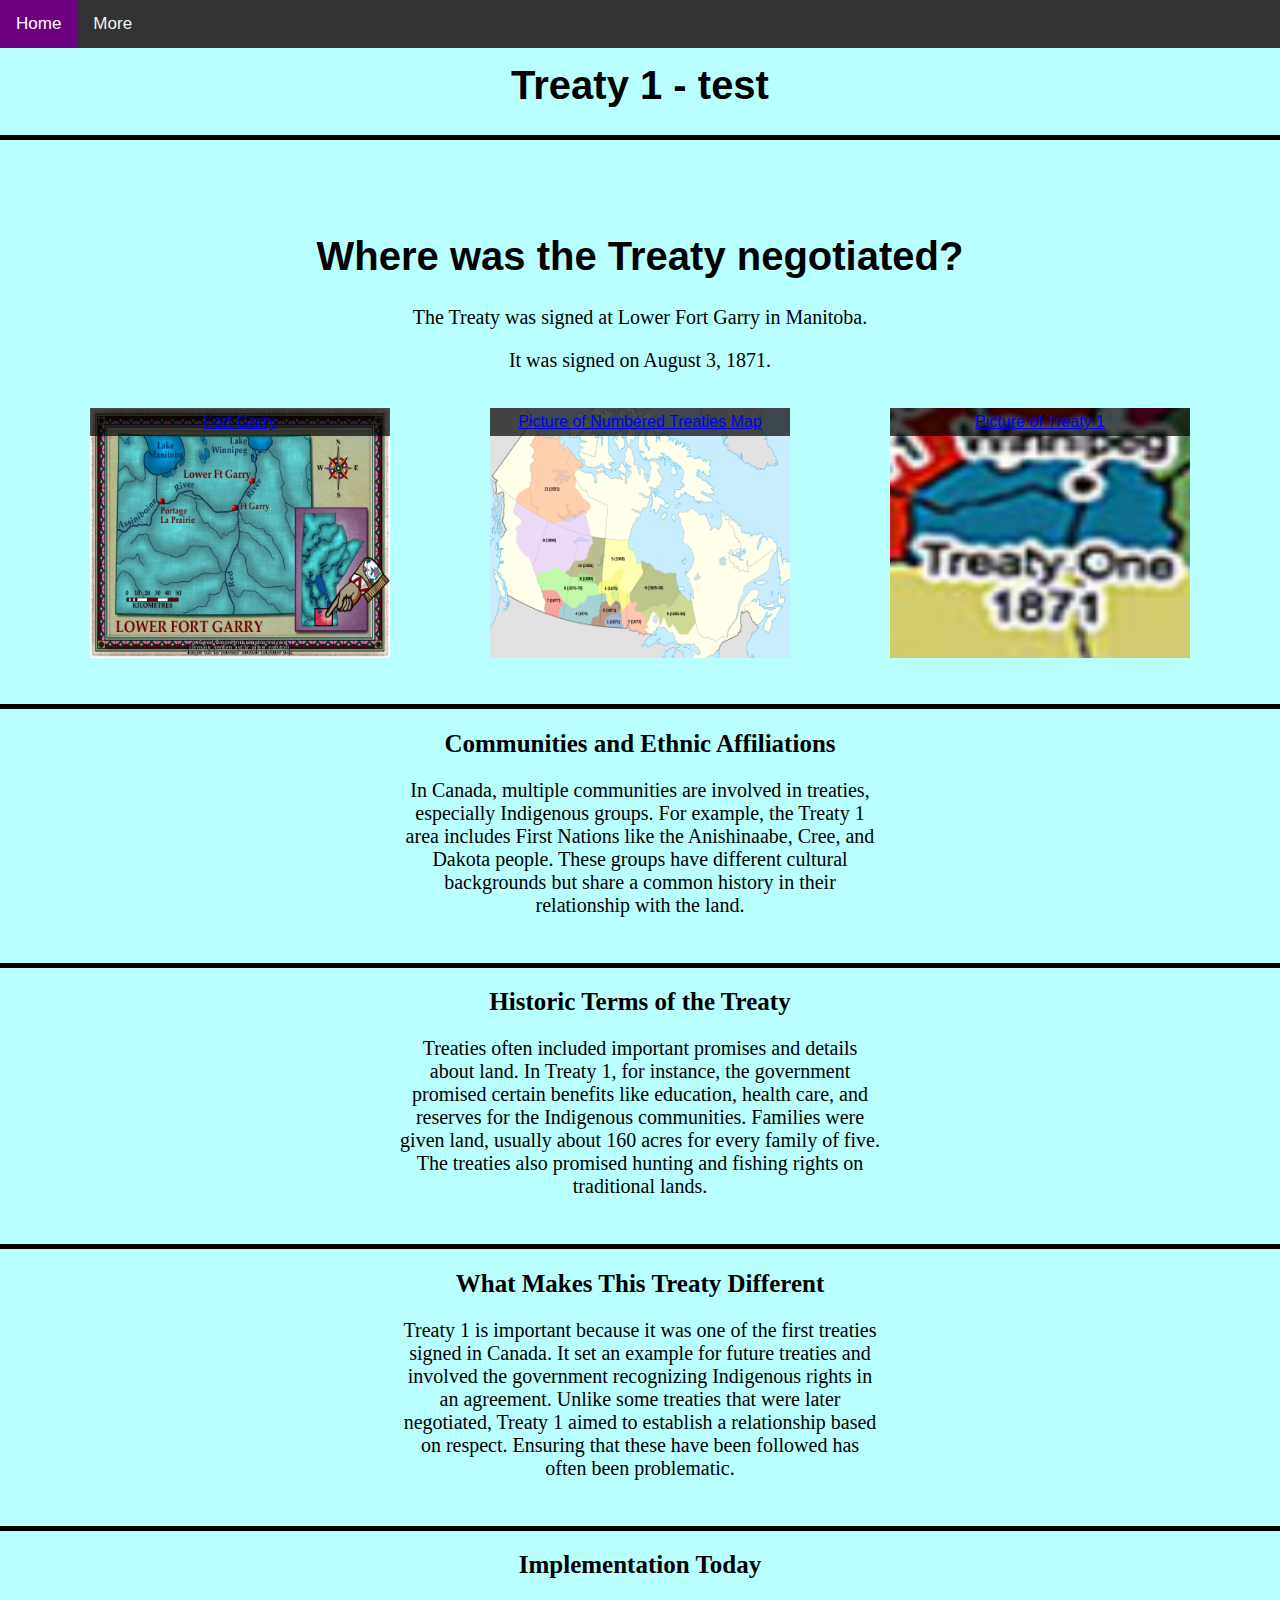
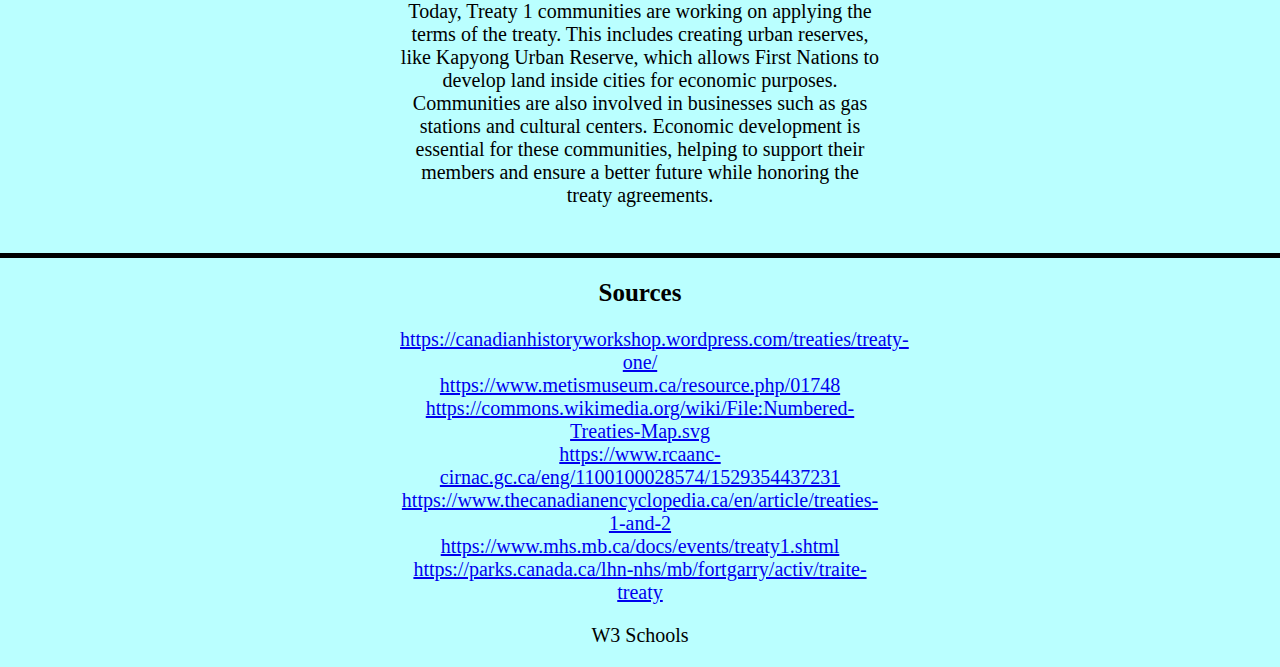
==== index.html @ 4c73218f "treaty 1 - test" ====
<!--Name: Ethan Gordon
Course: Web dev
Teacher: Ms. Hoitink
School: PTC
Date Last Modified: 
-->
<!DOCTYPE html>
<html lang="en">
  <head>
    <link rel="stylesheet" href="CSS/style.css" />
    <meta charset="UTF-8" />
    <meta name="viewport" content="width=device-width, initial-scale=1.0" />
    <title>Home</title>
    <style>
      .topnav {
        overflow: hidden;
        background-color: #333;
      }

      .topnav a {
        float: left;
        color: #f2f2f2;
        text-align: center;
        padding: 14px 16px;
        text-decoration: none;
        font-size: 17px;
      }

      .topnav a:hover {
        background-color: #ddd;
        color: black;
      }

      .topnav a.active {
        background-color: #6d0081;
        color: white;
      }

      .content {
        display: flex;
        flex-direction: column;
        justify-content: center;
        align-items: center;
        text-align: center;
      }

      .text {
        margin-bottom: 20px;
      }

      .text h1 {
        margin: 0;
        font-size: 24px;
      }

      .text p {
        margin-top: 10px;
      }

      .image-container {
        display: flex;
        justify-content: center; /* Aligns the images horizontally */
        gap: 20px; /* Adds space between images */
        position: relative; /* Allows absolute positioning of figcaptions */
      }

      .image-container figure {
        position: relative; /* Set position for the figure */
      }

      .image-container img {
        width: 300px;
        height: 250px;
      }

      .image-container figcaption {
        position: absolute;
        top: 0; /* Adjust to position above the image */
        left: 0; /* Adjust to center horizontally */
        right: 0; /* Stretch to the right */
        text-align: center; /* Center the text */
        color: white; /* Text color */
        background: rgba(0, 0, 0, 0.7); /* Semi-transparent background */
        padding: 5px; /* Padding around text */
      }

      .skip-link {
        position: absolute;
        left: -9999px; /* Hide off-screen */
      }

      .skip-link:focus {
        left: 0; /* Bring into view when focused */
        top: 0;
        background: #333;
        color: white;
        padding: 8px;
        z-index: 1000;
      }
    </style>
  </head>
  <body>
    <a href="#main-content" class="skip-link">Skip to main content</a>

    <header id="site-header">
      <nav class="topnav" aria-label="Main navigation">
        <a class="active" href="index.html">Home</a>
        <a href="More.html">More</a>
      </nav>
      <br />
      <br />
      <h1 style="text-align: center">Treaty 1 - test</h1>
      <hr />
    </header>

    <main id="main-content">
      <article id="treaty-location">
        <h1>Where was the Treaty negotiated?</h1>
        <p>The Treaty was signed at Lower Fort Garry in Manitoba.</p>
        <p>It was signed on August 3, 1871.</p>
        <div class="image-container">
          <figure>
            <img
              src="Images/Fort gary.jfif"
              alt="Fort Garry, a historic site in Manitoba" />
            <figcaption>
              <a href="https://www.metismuseum.ca/resource.php/01748"
                >Fort Garry</a
              >
            </figcaption>
          </figure>
          <figure>
            <img
              src="Images/Numbered-Treaties-Map.svg.png"
              alt="Map showing the numbered treaties in Canada" />
            <figcaption>
              <a
                href="https://commons.wikimedia.org/wiki/File:Numbered-Treaties-Map.svg"
                >Picture of Numbered Treaties Map</a
              >
            </figcaption>
          </figure>
          <figure>
            <img
              src="Images/Zoomed in treaty1.PNG"
              alt="Zoomed-in map of Treaty 1" />
            <figcaption>
              <a
                href="https://canadianhistoryworkshop.wordpress.com/treaties/treaty-one/"
                >Picture of Treaty 1</a
              >
            </figcaption>
          </figure>
        </div>
      </article>

      <br />
      <hr />

      <article id="communities-ethnic-affiliations">
        <h2>Communities and Ethnic Affiliations</h2>
        <p>
          In Canada, multiple communities are involved in treaties, especially
          Indigenous groups. For example, the Treaty 1 area includes First
          Nations like the Anishinaabe, Cree, and Dakota people. These groups
          have different cultural backgrounds but share a common history in
          their relationship with the land.
        </p>
      </article>

      <br />
      <hr />

      <article id="historic-terms">
        <h2>Historic Terms of the Treaty</h2>
        <p>
          Treaties often included important promises and details about land. In
          Treaty 1, for instance, the government promised certain benefits like
          education, health care, and reserves for the Indigenous communities.
          Families were given land, usually about 160 acres for every family of
          five. The treaties also promised hunting and fishing rights on
          traditional lands.
        </p>
      </article>

      <br />
      <hr />

      <article id="treaty-differences">
        <h2>What Makes This Treaty Different</h2>
        <p>
          Treaty 1 is important because it was one of the first treaties signed
          in Canada. It set an example for future treaties and involved the
          government recognizing Indigenous rights in an agreement. Unlike some
          treaties that were later negotiated, Treaty 1 aimed to establish a
          relationship based on respect. Ensuring that these have been followed
          has often been problematic.
        </p>
      </article>

      <br />
      <hr />

      <article id="implementation-today">
        <h2>Implementation Today</h2>
        <p>
          Today, Treaty 1 communities are working on applying the terms of the
          treaty. This includes creating urban reserves, like Kapyong Urban
          Reserve, which allows First Nations to develop land inside cities for
          economic purposes. Communities are also involved in businesses such as
          gas stations and cultural centers. Economic development is essential
          for these communities, helping to support their members and ensure a
          better future while honoring the treaty agreements.
        </p>
      </article>

      <br />
      <hr />
    </main>

    <footer>
      <h2>Sources</h2>
      <p>
        <a
          href="https://canadianhistoryworkshop.wordpress.com/treaties/treaty-one/"
          >https://canadianhistoryworkshop.wordpress.com/treaties/treaty-one/</a
        ><br />
        <a href="https://www.metismuseum.ca/resource.php/01748"
          >https://www.metismuseum.ca/resource.php/01748</a
        ><br />
        <a
          href="https://commons.wikimedia.org/wiki/File:Numbered-Treaties-Map.svg"
          >https://commons.wikimedia.org/wiki/File:Numbered-Treaties-Map.svg</a
        ><br />
        <a
          href="https://www.rcaanc-cirnac.gc.ca/eng/1100100028574/1529354437231 "
          >https://www.rcaanc-cirnac.gc.ca/eng/1100100028574/1529354437231 </a
        ><br />
        <a
          href="https://www.thecanadianencyclopedia.ca/en/article/treaties-1-and-2  "
          >https://www.thecanadianencyclopedia.ca/en/article/treaties-1-and-2 </a
        ><br />
        <a href="https://www.mhs.mb.ca/docs/events/treaty1.shtml "
          >https://www.mhs.mb.ca/docs/events/treaty1.shtml </a
        ><br />
        <a
          href="https://parks.canada.ca/lhn-nhs/mb/fortgarry/activ/traite-treaty "
          >https://parks.canada.ca/lhn-nhs/mb/fortgarry/activ/traite-treaty </a
        ><br />
      </p>
      <p>W3 Schools</p>
    </footer>
  </body>
</html>
---- CSS/style.css ----
/* Makes the h1 be bold, font size of 40px, and have the text in the center */
h1 {
  font-weight: bold;
  font-size: 40px;
  text-align: center;
  font-family: Arial, Helvetica, sans-serif;
}

/* Makes the h2 in the center and have a font size of 25px */
h2 {
  text-align: center;
  font-size: 25px;
  font-family: Georgia, "Times New Roman", Times, serif;
}

/* Have the body color of light blue. */
body {
  background-color: rgb(186, 255, 255);
  margin: 0;
  font-family: Arial, Helvetica, sans-serif;
}

/* Have the lines bold, colour of black, thickness of 5px, and in the center */
hr {
  font-weight: bold;
  background-color: rgb(0, 0, 0);
  height: 5px;
  border: none;
  text-align: center;
}

/* Have the paragraphs font size 20px and have it in the center */
p {
  font-size: 20px;
  text-align: center;
  font-family: Cambria, Cochin, Georgia, Times, "Times New Roman", serif;
  padding-left: 400px;
  padding-right: 400px;
}

.text p {
  margin: 0; /* Removes the space between paragraphs */
}

/* Top navigation bar styles */
.topnav {
  overflow: hidden;
  background-color: #333;
  position: fixed; /* Makes the navbar always visible */
  top: 0; /* Positions it at the top */
  width: 100%; /* Makes it span the full width of the page */
  z-index: 1000; /* Ensures it stays above other content */
}

/* Style for navigation links */
.topnav a {
  float: left;
  color: #f2f2f2;
  text-align: center;
  padding: 14px 16px;
  text-decoration: none;
  font-size: 17px;
}

/* Hover effect for navigation links */
.topnav a:hover {
  background-color: #ddd;
  color: black;
}

/* Active link style */
.topnav a.active {
  background-color: #6d0081;
  color: white;
}

/* Add padding to the top of the main content to account for the fixed navbar */
main {
  padding-top: 60px; /* Adjust this value based on the height of your navbar */
}
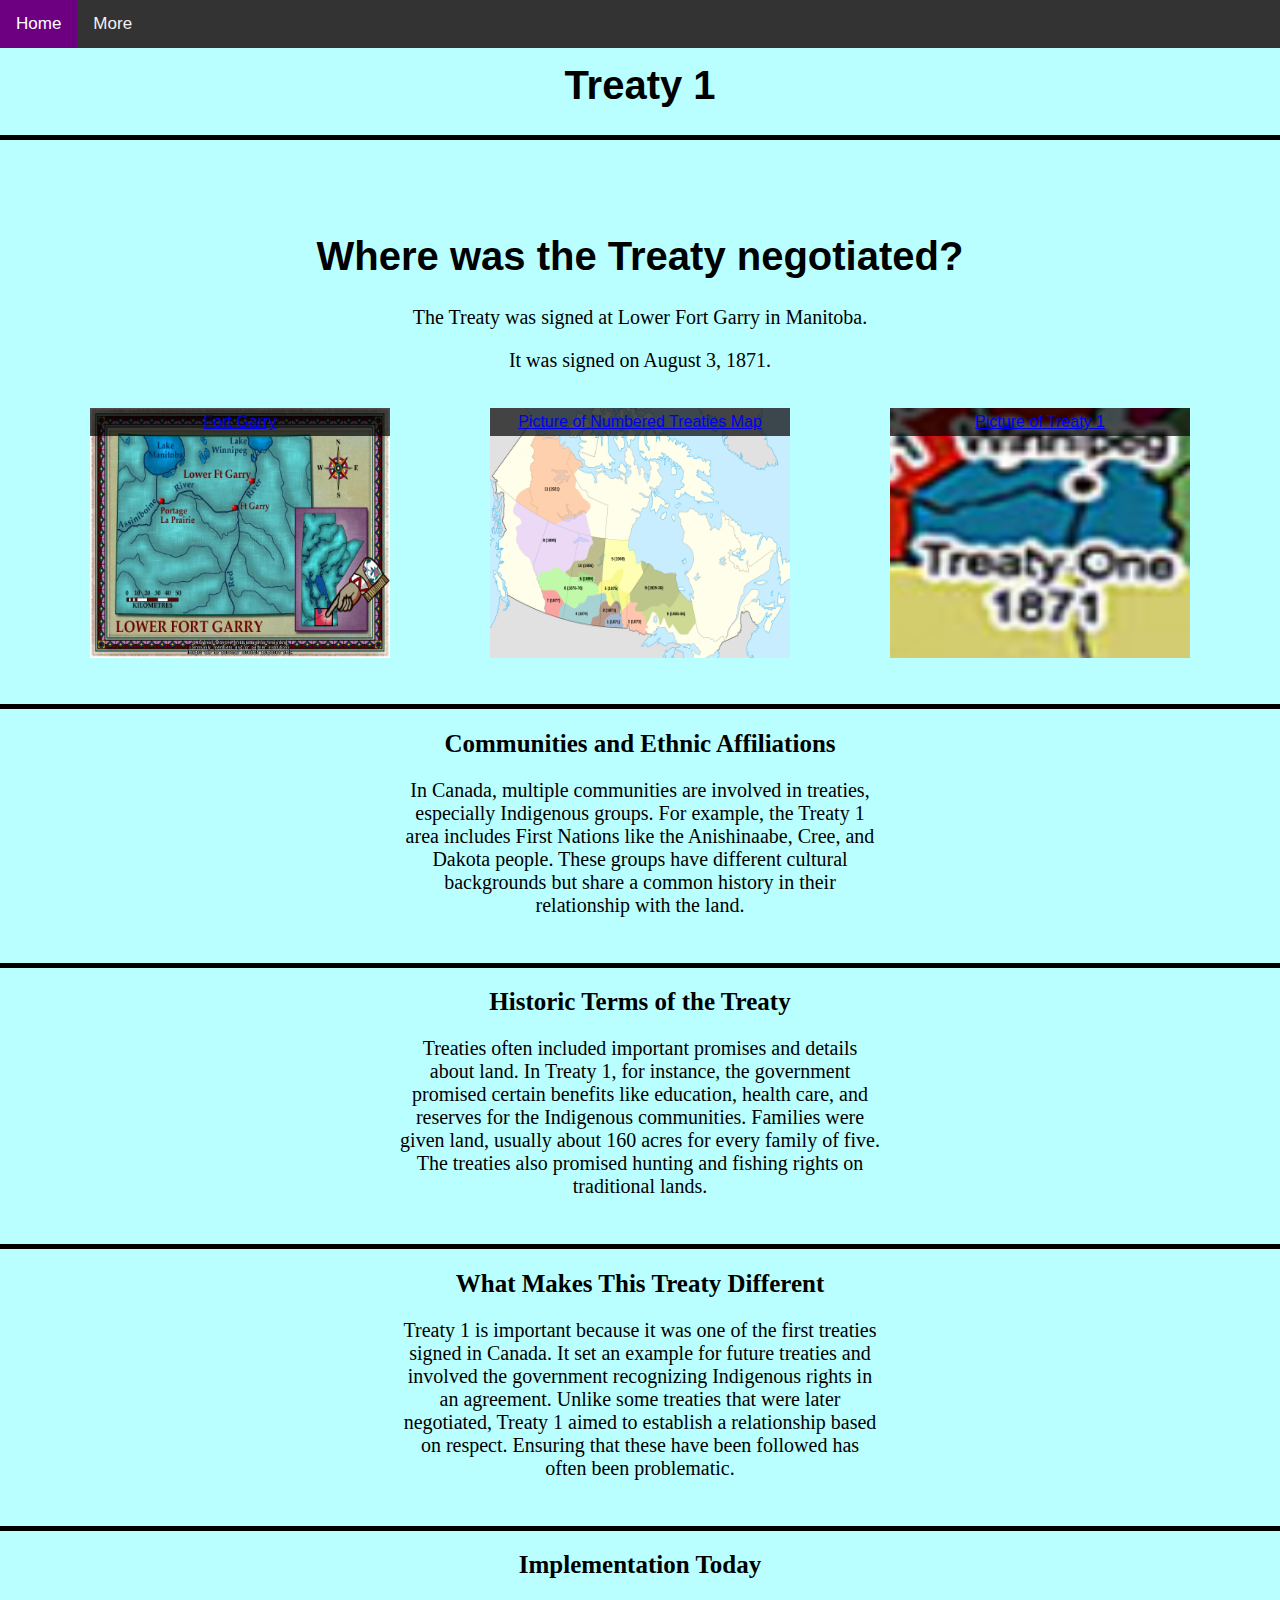
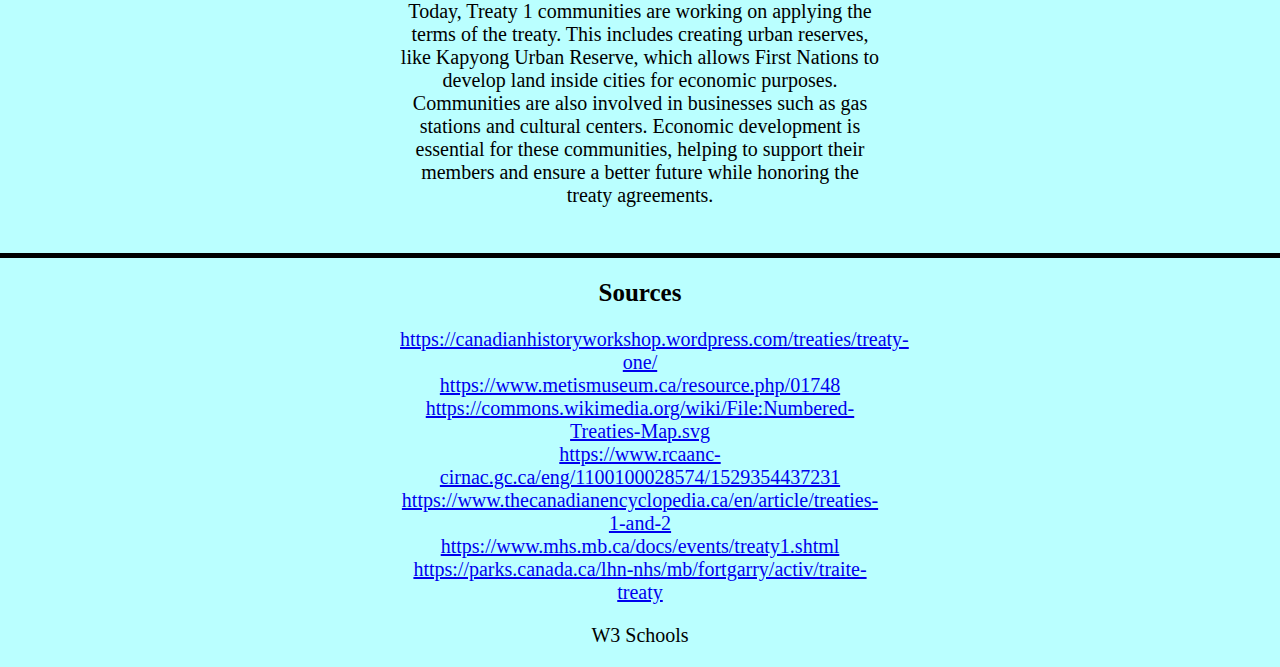
==== commit 7e69c4af: "Treaty 1" ====
--- a/index.html
+++ b/index.html
@@ -109,7 +109,7 @@
       </nav>
       <br />
       <br />
-      <h1 style="text-align: center">Treaty 1 - test</h1>
+      <h1 style="text-align: center">Treaty 1</h1>
       <hr />
     </header>
 
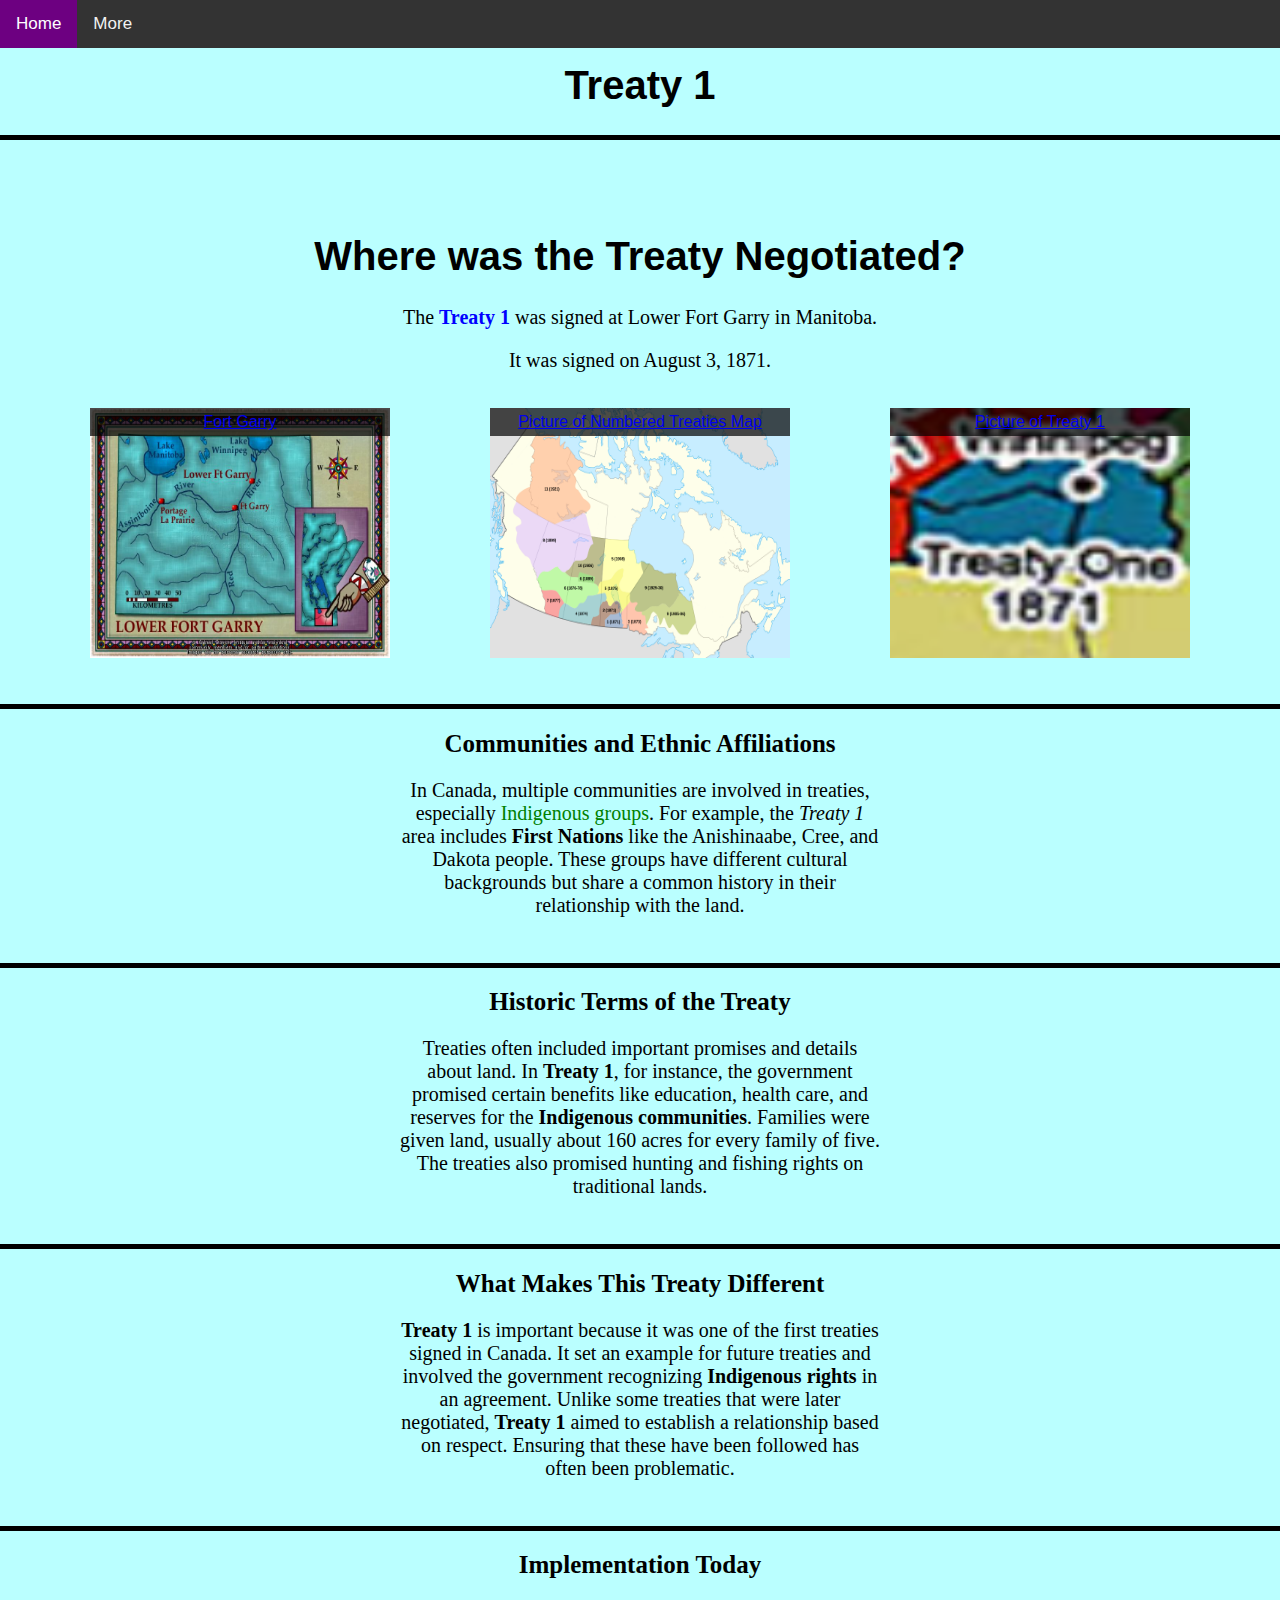
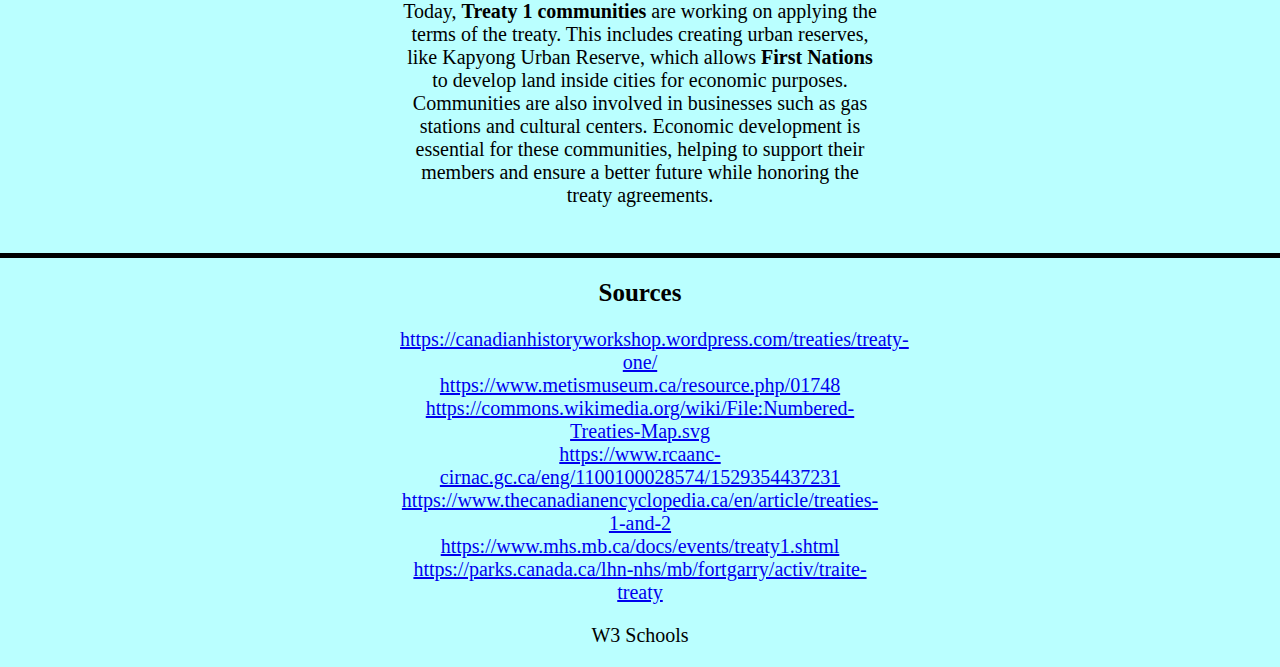
==== commit a8d7d337: "Ethan Gordon PTEC Project 2" ====
--- a/index.html
+++ b/index.html
@@ -1,8 +1,8 @@
 <!--Name: Ethan Gordon
-Course: Web dev
+Course: Web Development
 Teacher: Ms. Hoitink
 School: PTC
-Date Last Modified: 
+Date Last Modified: Oct 20, 2024
 -->
 <!DOCTYPE html>
 <html lang="en">
@@ -11,31 +11,9 @@
     <meta charset="UTF-8" />
     <meta name="viewport" content="width=device-width, initial-scale=1.0" />
     <title>Home</title>
+    <!--In this style, I make my website more interesting with margins, font sizes, some colors, and more. 
+    I did not add this to my external CSS because it was only for this webpage.-->
     <style>
-      .topnav {
-        overflow: hidden;
-        background-color: #333;
-      }
-
-      .topnav a {
-        float: left;
-        color: #f2f2f2;
-        text-align: center;
-        padding: 14px 16px;
-        text-decoration: none;
-        font-size: 17px;
-      }
-
-      .topnav a:hover {
-        background-color: #ddd;
-        color: black;
-      }
-
-      .topnav a.active {
-        background-color: #6d0081;
-        color: white;
-      }
-
       .content {
         display: flex;
         flex-direction: column;
@@ -59,13 +37,13 @@
 
       .image-container {
         display: flex;
-        justify-content: center; /* Aligns the images horizontally */
-        gap: 20px; /* Adds space between images */
-        position: relative; /* Allows absolute positioning of figcaptions */
+        justify-content: center;
+        gap: 20px;
+        position: relative;
       }
 
       .image-container figure {
-        position: relative; /* Set position for the figure */
+        position: relative;
       }
 
       .image-container img {
@@ -75,22 +53,22 @@
 
       .image-container figcaption {
         position: absolute;
-        top: 0; /* Adjust to position above the image */
-        left: 0; /* Adjust to center horizontally */
-        right: 0; /* Stretch to the right */
-        text-align: center; /* Center the text */
-        color: white; /* Text color */
-        background: rgba(0, 0, 0, 0.7); /* Semi-transparent background */
-        padding: 5px; /* Padding around text */
+        top: 0;
+        left: 0;
+        right: 0;
+        text-align: center;
+        color: white;
+        background: rgba(0, 0, 0, 0.7);
+        padding: 5px;
       }
 
       .skip-link {
         position: absolute;
-        left: -9999px; /* Hide off-screen */
+        left: -9999px;
       }
 
       .skip-link:focus {
-        left: 0; /* Bring into view when focused */
+        left: 0;
         top: 0;
         background: #333;
         color: white;
@@ -101,8 +79,8 @@
   </head>
   <body>
     <a href="#main-content" class="skip-link">Skip to main content</a>
-
     <header id="site-header">
+      <!--In this nav, I put some of my navigation bar.-->
       <nav class="topnav" aria-label="Main navigation">
         <a class="active" href="index.html">Home</a>
         <a href="More.html">More</a>
@@ -114,110 +92,135 @@
     </header>
 
     <main id="main-content">
-      <article id="treaty-location">
-        <h1>Where was the Treaty negotiated?</h1>
-        <p>The Treaty was signed at Lower Fort Garry in Manitoba.</p>
-        <p>It was signed on August 3, 1871.</p>
-        <div class="image-container">
-          <figure>
-            <img
-              src="Images/Fort gary.jfif"
-              alt="Fort Garry, a historic site in Manitoba" />
-            <figcaption>
-              <a href="https://www.metismuseum.ca/resource.php/01748"
-                >Fort Garry</a
-              >
-            </figcaption>
-          </figure>
-          <figure>
-            <img
-              src="Images/Numbered-Treaties-Map.svg.png"
-              alt="Map showing the numbered treaties in Canada" />
-            <figcaption>
-              <a
-                href="https://commons.wikimedia.org/wiki/File:Numbered-Treaties-Map.svg"
-                >Picture of Numbered Treaties Map</a
-              >
-            </figcaption>
-          </figure>
-          <figure>
-            <img
-              src="Images/Zoomed in treaty1.PNG"
-              alt="Zoomed-in map of Treaty 1" />
-            <figcaption>
-              <a
-                href="https://canadianhistoryworkshop.wordpress.com/treaties/treaty-one/"
-                >Picture of Treaty 1</a
-              >
-            </figcaption>
-          </figure>
-        </div>
-      </article>
-
-      <br />
-      <hr />
-
-      <article id="communities-ethnic-affiliations">
-        <h2>Communities and Ethnic Affiliations</h2>
-        <p>
-          In Canada, multiple communities are involved in treaties, especially
-          Indigenous groups. For example, the Treaty 1 area includes First
-          Nations like the Anishinaabe, Cree, and Dakota people. These groups
-          have different cultural backgrounds but share a common history in
-          their relationship with the land.
-        </p>
-      </article>
-
-      <br />
-      <hr />
-
-      <article id="historic-terms">
-        <h2>Historic Terms of the Treaty</h2>
-        <p>
-          Treaties often included important promises and details about land. In
-          Treaty 1, for instance, the government promised certain benefits like
-          education, health care, and reserves for the Indigenous communities.
-          Families were given land, usually about 160 acres for every family of
-          five. The treaties also promised hunting and fishing rights on
-          traditional lands.
-        </p>
-      </article>
-
-      <br />
-      <hr />
-
-      <article id="treaty-differences">
-        <h2>What Makes This Treaty Different</h2>
-        <p>
-          Treaty 1 is important because it was one of the first treaties signed
-          in Canada. It set an example for future treaties and involved the
-          government recognizing Indigenous rights in an agreement. Unlike some
-          treaties that were later negotiated, Treaty 1 aimed to establish a
-          relationship based on respect. Ensuring that these have been followed
-          has often been problematic.
-        </p>
-      </article>
-
-      <br />
-      <hr />
-
-      <article id="implementation-today">
-        <h2>Implementation Today</h2>
-        <p>
-          Today, Treaty 1 communities are working on applying the terms of the
-          treaty. This includes creating urban reserves, like Kapyong Urban
-          Reserve, which allows First Nations to develop land inside cities for
-          economic purposes. Communities are also involved in businesses such as
-          gas stations and cultural centers. Economic development is essential
-          for these communities, helping to support their members and ensure a
-          better future while honoring the treaty agreements.
-        </p>
-      </article>
-
+      <!--In this section is my title, images, and where the treaty was signed.
+      I used figures, figcaptions, divs, alt text, and more.-->
+      <section>
+        <article id="treaty-location">
+          <h1>Where was the Treaty Negotiated?</h1>
+          <p>
+            The <span style="font-weight: bold; color: blue">Treaty 1</span> was
+            signed at Lower Fort Garry in Manitoba.
+          </p>
+          <p>It was signed on August 3, 1871.</p>
+          <div class="image-container">
+            <figure>
+              <img
+                src="Images/Fort gary.jfif"
+                alt="Fort Garry, a historic site in Manitoba" />
+              <figcaption>
+                <a href="https://www.metismuseum.ca/resource.php/01748"
+                  >Fort Garry</a
+                >
+              </figcaption>
+            </figure>
+            <figure>
+              <img
+                src="Images/Numbered-Treaties-Map.svg.png"
+                alt="Map showing the numbered treaties in Canada" />
+              <figcaption>
+                <a
+                  href="https://commons.wikimedia.org/wiki/File:Numbered-Treaties-Map.svg"
+                  >Picture of Numbered Treaties Map</a
+                >
+              </figcaption>
+            </figure>
+            <figure>
+              <img
+                src="Images/Zoomed in treaty1.PNG"
+                alt="Zoomed-in map of Treaty 1" />
+              <figcaption>
+                <a
+                  href="https://canadianhistoryworkshop.wordpress.com/treaties/treaty-one/"
+                  >Picture of Treaty 1</a
+                >
+              </figcaption>
+            </figure>
+          </div>
+        </article>
+      </section>
+
+      <br />
+      <hr />
+      <!--In this section, I researched the communities and ethnic affiliations history of Treaty 1.
+      I used span style to make it bold, italic, and the color green. The rest was in CSS. -->
+      <section>
+        <article id="communities-ethnic-affiliations">
+          <h2>Communities and Ethnic Affiliations</h2>
+          <p>
+            In Canada, multiple communities are involved in treaties, especially
+            <span style="color: green">Indigenous groups</span>. For example,
+            the <span style="font-style: italic">Treaty 1</span> area includes
+            <span style="font-weight: bold">First Nations</span> like the
+            Anishinaabe, Cree, and Dakota people. These groups have different
+            cultural backgrounds but share a common history in their
+            relationship with the land.
+          </p>
+        </article>
+      </section>
+
+      <br />
+      <hr />
+      <!--In this section, I researched the history of Treaty 1.
+      I used span style to make it bold and the rest was in CSS. -->
+      <section>
+        <article id="historic-terms">
+          <h2>Historic Terms of the Treaty</h2>
+          <p>
+            Treaties often included important promises and details about land.
+            In <span style="font-weight: bold">Treaty 1</span>, for instance,
+            the government promised certain benefits like education, health
+            care, and reserves for the
+            <span style="font-weight: bold">Indigenous communities</span>.
+            Families were given land, usually about 160 acres for every family
+            of five. The treaties also promised hunting and fishing rights on
+            traditional lands.
+          </p>
+        </article>
+      </section>
+      <br />
+      <hr />
+      <!--In this section, I researched about what makes this treaty different.
+      I used span style to make it bold and the rest was in CSS. -->
+      <section>
+        <article id="treaty-differences">
+          <h2>What Makes This Treaty Different</h2>
+          <p>
+            <span style="font-weight: bold">Treaty 1</span> is important because
+            it was one of the first treaties signed in Canada. It set an example
+            for future treaties and involved the government recognizing
+            <span style="font-weight: bold">Indigenous rights</span> in an
+            agreement. Unlike some treaties that were later negotiated,
+            <span style="font-weight: bold">Treaty 1</span> aimed to establish a
+            relationship based on respect. Ensuring that these have been
+            followed has often been problematic.
+          </p>
+        </article>
+      </section>
+      <br />
+      <hr />
+      <!--In this section and article, I researched about the implementation.
+      I used span style to make it bold and the rest was in CSS.-->
+      <section>
+        <article id="implementation-today">
+          <h2>Implementation Today</h2>
+          <p>
+            Today,
+            <span style="font-weight: bold">Treaty 1 communities</span> are
+            working on applying the terms of the treaty. This includes creating
+            urban reserves, like Kapyong Urban Reserve, which allows
+            <span style="font-weight: bold">First Nations</span> to develop land
+            inside cities for economic purposes. Communities are also involved
+            in businesses such as gas stations and cultural centers. Economic
+            development is essential for these communities, helping to support
+            their members and ensure a better future while honoring the treaty
+            agreements.
+          </p>
+        </article>
+      </section>
       <br />
       <hr />
     </main>
-
+    <!--In this footer are all my links for sources.-->
     <footer>
       <h2>Sources</h2>
       <p>
@@ -233,19 +236,19 @@
           >https://commons.wikimedia.org/wiki/File:Numbered-Treaties-Map.svg</a
         ><br />
         <a
-          href="https://www.rcaanc-cirnac.gc.ca/eng/1100100028574/1529354437231 "
-          >https://www.rcaanc-cirnac.gc.ca/eng/1100100028574/1529354437231 </a
-        ><br />
-        <a
-          href="https://www.thecanadianencyclopedia.ca/en/article/treaties-1-and-2  "
-          >https://www.thecanadianencyclopedia.ca/en/article/treaties-1-and-2 </a
-        ><br />
-        <a href="https://www.mhs.mb.ca/docs/events/treaty1.shtml "
-          >https://www.mhs.mb.ca/docs/events/treaty1.shtml </a
-        ><br />
-        <a
-          href="https://parks.canada.ca/lhn-nhs/mb/fortgarry/activ/traite-treaty "
-          >https://parks.canada.ca/lhn-nhs/mb/fortgarry/activ/traite-treaty </a
+          href="https://www.rcaanc-cirnac.gc.ca/eng/1100100028574/1529354437231"
+          >https://www.rcaanc-cirnac.gc.ca/eng/1100100028574/1529354437231</a
+        ><br />
+        <a
+          href="https://www.thecanadianencyclopedia.ca/en/article/treaties-1-and-2"
+          >https://www.thecanadianencyclopedia.ca/en/article/treaties-1-and-2</a
+        ><br />
+        <a href="https://www.mhs.mb.ca/docs/events/treaty1.shtml"
+          >https://www.mhs.mb.ca/docs/events/treaty1.shtml</a
+        ><br />
+        <a
+          href="https://parks.canada.ca/lhn-nhs/mb/fortgarry/activ/traite-treaty"
+          >https://parks.canada.ca/lhn-nhs/mb/fortgarry/activ/traite-treaty</a
         ><br />
       </p>
       <p>W3 Schools</p>
--- a/CSS/style.css
+++ b/CSS/style.css
@@ -1,4 +1,4 @@
-/* Makes the h1 be bold, font size of 40px, and have the text in the center */
+/* Makes the h1 bold, with a font size of 40px, and centers the text */
 h1 {
   font-weight: bold;
   font-size: 40px;
@@ -6,21 +6,21 @@
   font-family: Arial, Helvetica, sans-serif;
 }
 
-/* Makes the h2 in the center and have a font size of 25px */
+/* Centers the h2 and sets a font size of 25px */
 h2 {
   text-align: center;
   font-size: 25px;
   font-family: Georgia, "Times New Roman", Times, serif;
 }
 
-/* Have the body color of light blue. */
+/* Sets the body background color to light blue */
 body {
   background-color: rgb(186, 255, 255);
   margin: 0;
   font-family: Arial, Helvetica, sans-serif;
 }
 
-/* Have the lines bold, colour of black, thickness of 5px, and in the center */
+/* Styles horizontal lines to be bold, black, 5px thick, and centered */
 hr {
   font-weight: bold;
   background-color: rgb(0, 0, 0);
@@ -29,7 +29,7 @@
   text-align: center;
 }
 
-/* Have the paragraphs font size 20px and have it in the center */
+/* Sets the paragraph font size to 20px and centers the text */
 p {
   font-size: 20px;
   text-align: center;
@@ -39,14 +39,14 @@
 }
 
 .text p {
-  margin: 0; /* Removes the space between paragraphs */
+  margin: 0; /* Removes space between paragraphs */
 }
 
 /* Top navigation bar styles */
 .topnav {
   overflow: hidden;
   background-color: #333;
-  position: fixed; /* Makes the navbar always visible */
+  position: fixed; /* Keeps the navbar always visible */
   top: 0; /* Positions it at the top */
   width: 100%; /* Makes it span the full width of the page */
   z-index: 1000; /* Ensures it stays above other content */
@@ -74,7 +74,7 @@
   color: white;
 }
 
-/* Add padding to the top of the main content to account for the fixed navbar */
+/* Adds padding to the top of the main content to account for the fixed navbar */
 main {
   padding-top: 60px; /* Adjust this value based on the height of your navbar */
 }
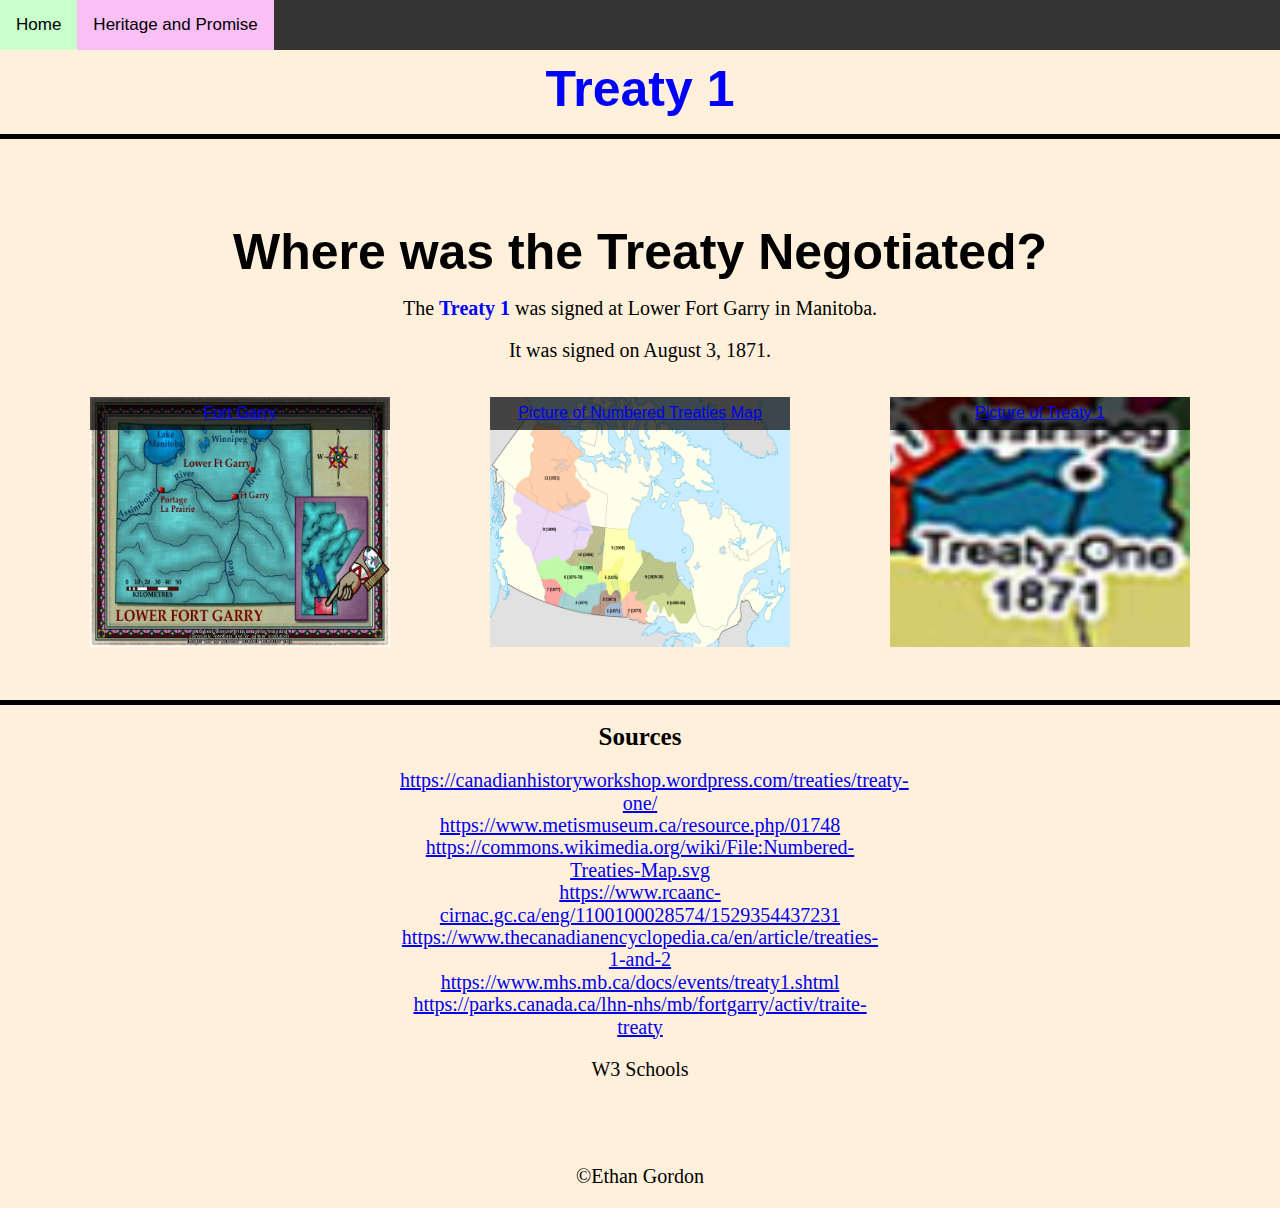
==== commit 08a636be: "Web Project #3" ====
--- a/index.html
+++ b/index.html
@@ -2,11 +2,12 @@
 Course: Web Development
 Teacher: Ms. Hoitink
 School: PTC
-Date Last Modified: Oct 20, 2024
+Date Last Modified: NOV 14, 2024
 -->
 <!DOCTYPE html>
 <html lang="en">
   <head>
+    <!--Links the external css-->
     <link rel="stylesheet" href="CSS/style.css" />
     <meta charset="UTF-8" />
     <meta name="viewport" content="width=device-width, initial-scale=1.0" />
@@ -14,7 +15,22 @@
     <!--In this style, I make my website more interesting with margins, font sizes, some colors, and more. 
     I did not add this to my external CSS because it was only for this webpage.-->
     <style>
-      .content {
+      /* Active link style */
+      .topnav a.active {
+        background-color: #c8ffcc;
+        color: black;
+      }
+      /* Style for navigation links */
+      .topnav a {
+        float: left;
+        color: black; /* Text color for links */
+        background-color: #fabff5; /* Applies the family color as background */
+        text-align: center;
+        padding: 14px 16px;
+        text-decoration: none;
+        font-size: 17px;
+      }
+      #content {
         display: flex;
         flex-direction: column;
         justify-content: center;
@@ -22,36 +38,23 @@
         text-align: center;
       }
 
-      .text {
-        margin-bottom: 20px;
-      }
-
-      .text h1 {
-        margin: 0;
-        font-size: 24px;
-      }
-
-      .text p {
-        margin-top: 10px;
-      }
-
-      .image-container {
+      #image-container {
         display: flex;
         justify-content: center;
         gap: 20px;
         position: relative;
       }
 
-      .image-container figure {
+      #image-container figure {
         position: relative;
       }
 
-      .image-container img {
+      #image-container img {
         width: 300px;
         height: 250px;
       }
 
-      .image-container figcaption {
+      #image-container figcaption {
         position: absolute;
         top: 0;
         left: 0;
@@ -62,12 +65,12 @@
         padding: 5px;
       }
 
-      .skip-link {
+      #skip-link {
         position: absolute;
         left: -9999px;
       }
 
-      .skip-link:focus {
+      #skip-link:focus {
         left: 0;
         top: 0;
         background: #333;
@@ -78,16 +81,16 @@
     </style>
   </head>
   <body>
-    <a href="#main-content" class="skip-link">Skip to main content</a>
+    <a href="#main-content" id="skip-link">Skip to main content</a>
     <header id="site-header">
       <!--In this nav, I put some of my navigation bar.-->
       <nav class="topnav" aria-label="Main navigation">
         <a class="active" href="index.html">Home</a>
-        <a href="More.html">More</a>
+        <a href="HeritageAndPromise.html">Heritage and Promise</a>
       </nav>
       <br />
       <br />
-      <h1 style="text-align: center">Treaty 1</h1>
+      <h1 style="text-align: center; color: blue">Treaty 1</h1>
       <hr />
     </header>
 
@@ -98,11 +101,12 @@
         <article id="treaty-location">
           <h1>Where was the Treaty Negotiated?</h1>
           <p>
-            The <span style="font-weight: bold; color: blue">Treaty 1</span> was
+            The
+            <span style="color: blue; font-weight: bold">Treaty 1 </span> was
             signed at Lower Fort Garry in Manitoba.
           </p>
           <p>It was signed on August 3, 1871.</p>
-          <div class="image-container">
+          <div id="image-container">
             <figure>
               <img
                 src="Images/Fort gary.jfif"
@@ -141,84 +145,6 @@
 
       <br />
       <hr />
-      <!--In this section, I researched the communities and ethnic affiliations history of Treaty 1.
-      I used span style to make it bold, italic, and the color green. The rest was in CSS. -->
-      <section>
-        <article id="communities-ethnic-affiliations">
-          <h2>Communities and Ethnic Affiliations</h2>
-          <p>
-            In Canada, multiple communities are involved in treaties, especially
-            <span style="color: green">Indigenous groups</span>. For example,
-            the <span style="font-style: italic">Treaty 1</span> area includes
-            <span style="font-weight: bold">First Nations</span> like the
-            Anishinaabe, Cree, and Dakota people. These groups have different
-            cultural backgrounds but share a common history in their
-            relationship with the land.
-          </p>
-        </article>
-      </section>
-
-      <br />
-      <hr />
-      <!--In this section, I researched the history of Treaty 1.
-      I used span style to make it bold and the rest was in CSS. -->
-      <section>
-        <article id="historic-terms">
-          <h2>Historic Terms of the Treaty</h2>
-          <p>
-            Treaties often included important promises and details about land.
-            In <span style="font-weight: bold">Treaty 1</span>, for instance,
-            the government promised certain benefits like education, health
-            care, and reserves for the
-            <span style="font-weight: bold">Indigenous communities</span>.
-            Families were given land, usually about 160 acres for every family
-            of five. The treaties also promised hunting and fishing rights on
-            traditional lands.
-          </p>
-        </article>
-      </section>
-      <br />
-      <hr />
-      <!--In this section, I researched about what makes this treaty different.
-      I used span style to make it bold and the rest was in CSS. -->
-      <section>
-        <article id="treaty-differences">
-          <h2>What Makes This Treaty Different</h2>
-          <p>
-            <span style="font-weight: bold">Treaty 1</span> is important because
-            it was one of the first treaties signed in Canada. It set an example
-            for future treaties and involved the government recognizing
-            <span style="font-weight: bold">Indigenous rights</span> in an
-            agreement. Unlike some treaties that were later negotiated,
-            <span style="font-weight: bold">Treaty 1</span> aimed to establish a
-            relationship based on respect. Ensuring that these have been
-            followed has often been problematic.
-          </p>
-        </article>
-      </section>
-      <br />
-      <hr />
-      <!--In this section and article, I researched about the implementation.
-      I used span style to make it bold and the rest was in CSS.-->
-      <section>
-        <article id="implementation-today">
-          <h2>Implementation Today</h2>
-          <p>
-            Today,
-            <span style="font-weight: bold">Treaty 1 communities</span> are
-            working on applying the terms of the treaty. This includes creating
-            urban reserves, like Kapyong Urban Reserve, which allows
-            <span style="font-weight: bold">First Nations</span> to develop land
-            inside cities for economic purposes. Communities are also involved
-            in businesses such as gas stations and cultural centers. Economic
-            development is essential for these communities, helping to support
-            their members and ensure a better future while honoring the treaty
-            agreements.
-          </p>
-        </article>
-      </section>
-      <br />
-      <hr />
     </main>
     <!--In this footer are all my links for sources.-->
     <footer>
@@ -252,6 +178,9 @@
         ><br />
       </p>
       <p>W3 Schools</p>
+      <br />
+      <br />
+      <p>&#169;Ethan Gordon</p>
     </footer>
   </body>
 </html>
--- a/CSS/style.css
+++ b/CSS/style.css
@@ -1,7 +1,12 @@
+/* 
+I chose the pastel family color because I was going for a warm light mode design because of all the text. 
+Also the indigenous is about the land so I chose bright colours.
+*/
+
 /* Makes the h1 bold, with a font size of 40px, and centers the text */
 h1 {
   font-weight: bold;
-  font-size: 40px;
+  font-size: 5rem;
   text-align: center;
   font-family: Arial, Helvetica, sans-serif;
 }
@@ -10,14 +15,17 @@
 h2 {
   text-align: center;
   font-size: 25px;
-  font-family: Georgia, "Times New Roman", Times, serif;
+  font-family: Georgia, "Times New Roman", Times, sans-serif;
 }
 
 /* Sets the body background color to light blue */
 body {
-  background-color: rgb(186, 255, 255);
+  background-color: #fff0db;
   margin: 0;
   font-family: Arial, Helvetica, sans-serif;
+  font-size: 1.6rem;
+  line-height: 140%;
+  word-spacing: 10%;
 }
 
 /* Styles horizontal lines to be bold, black, 5px thick, and centered */
@@ -33,7 +41,7 @@
 p {
   font-size: 20px;
   text-align: center;
-  font-family: Cambria, Cochin, Georgia, Times, "Times New Roman", serif;
+  font-family: Cambria, Cochin, Georgia, Times, "Times New Roman", sans-serif;
   padding-left: 400px;
   padding-right: 400px;
 }
@@ -55,26 +63,37 @@
 /* Style for navigation links */
 .topnav a {
   float: left;
-  color: #f2f2f2;
+  color: black; /* Text color for links */
+  background-color: #c8ffcc; /* Applies the family color as background */
   text-align: center;
   padding: 14px 16px;
   text-decoration: none;
   font-size: 17px;
 }
 
-/* Hover effect for navigation links */
-.topnav a:hover {
-  background-color: #ddd;
-  color: black;
-}
-
 /* Active link style */
 .topnav a.active {
-  background-color: #6d0081;
-  color: white;
+  background-color: #fabff5;
+  color: black;
 }
 
 /* Adds padding to the top of the main content to account for the fixed navbar */
 main {
-  padding-top: 60px; /* Adjust this value based on the height of your navbar */
+  padding-top: 60px;
 }
+
+.text {
+  margin-bottom: 20px;
+}
+
+.text h1 {
+  margin: 0;
+  font-size: 24px;
+}
+
+.text p {
+  margin-top: 10px;
+}
+html {
+  font-size: 62.5%;
+}
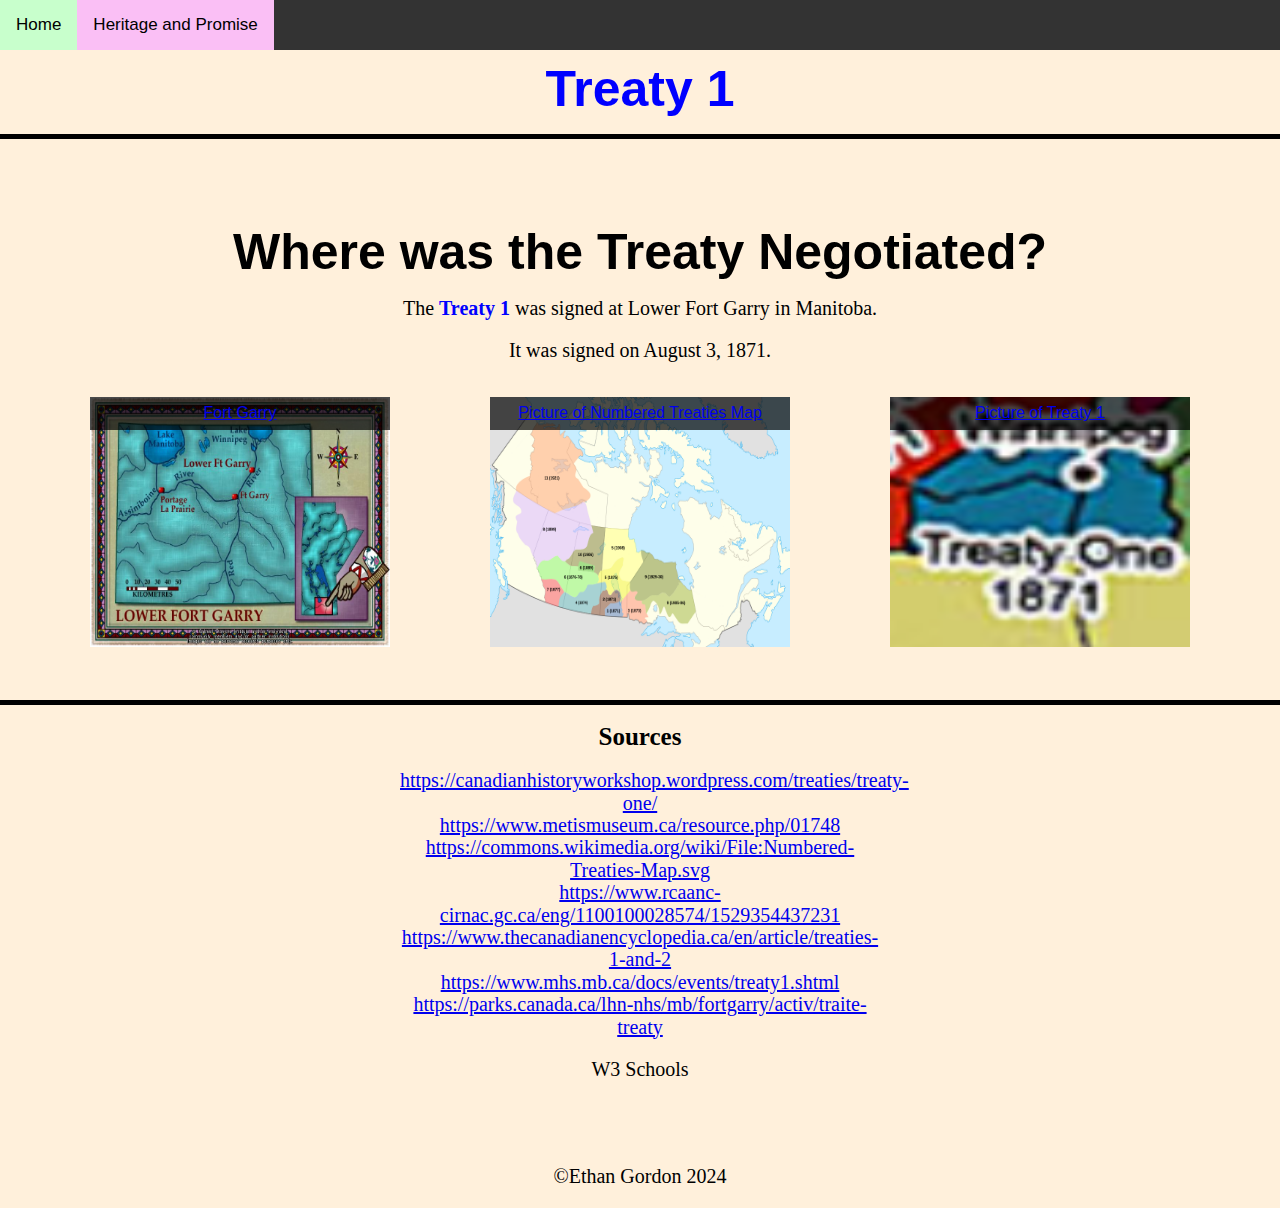
==== commit 4c3141f1: "Update index.html" ====
--- a/index.html
+++ b/index.html
@@ -180,7 +180,7 @@
       <p>W3 Schools</p>
       <br />
       <br />
-      <p>&#169;Ethan Gordon</p>
+      <p>&#169;Ethan Gordon 2024</p>
     </footer>
   </body>
 </html>
--- a/CSS/style.css
+++ b/CSS/style.css
@@ -1,6 +1,8 @@
 /* 
 I chose the pastel family color because I was going for a warm light mode design because of all the text. 
-Also the indigenous is about the land so I chose bright colours.
+Also the indigenous is about the land so I chose bright colours. My primary colors are light pastel blue, light green and pastel pink.
+My accent colors are blue, pink and black. My neutral cours are light beige and black.
+In my web project I chose a triadic color scheme. I used a contrast checker and it said that I had a good colour contrast.
 */
 
 /* Makes the h1 bold, with a font size of 40px, and centers the text */
